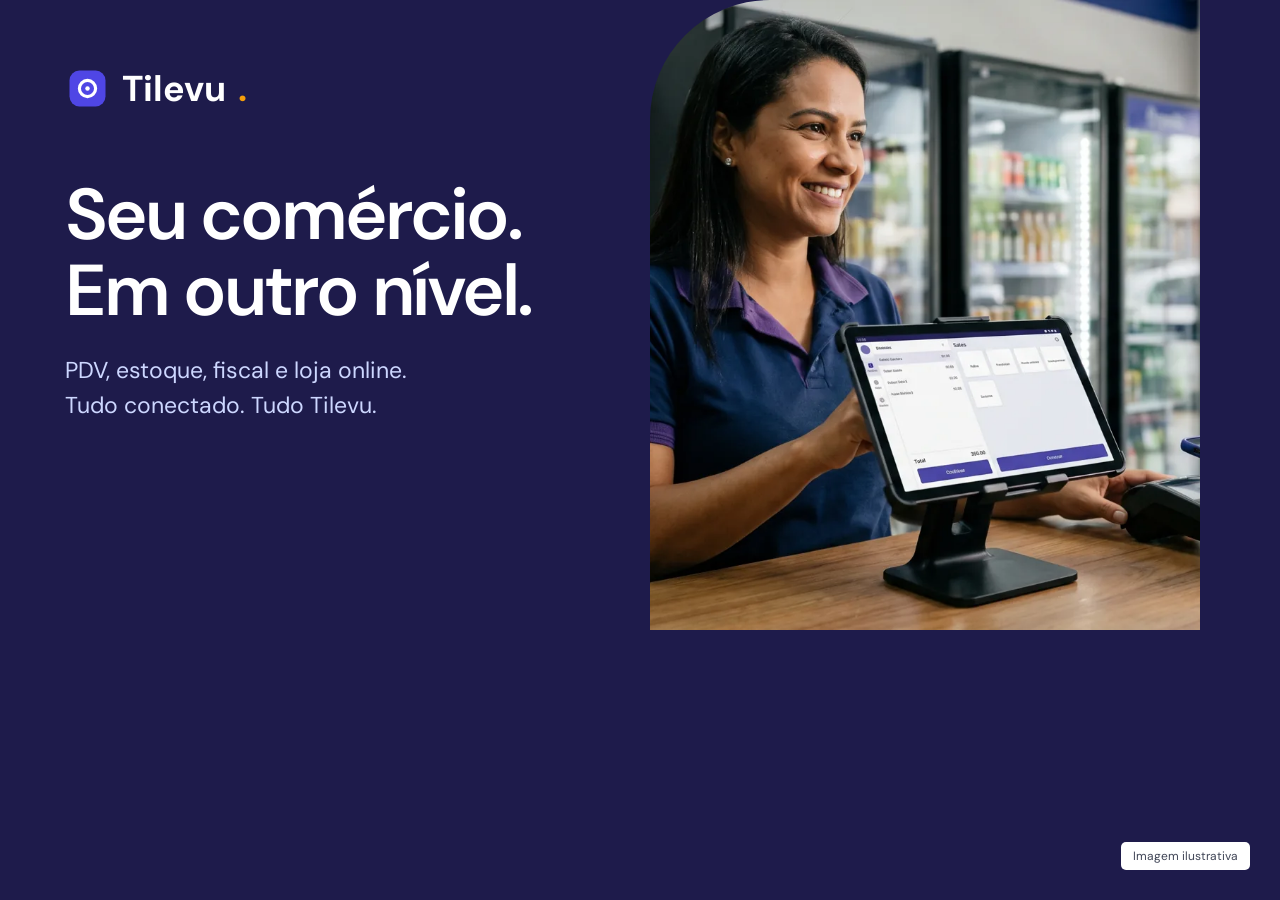
==== scripts/og-card.html @ 952c75d8 "Cria candidato da landing Tilevu com capturas reais e SEO" ====
<!doctype html><html lang="pt-BR"><head><meta charset="utf-8"><meta name="robots" content="noindex"><title>Tilevu — cartão social</title><link rel="stylesheet" href="../assets/fonts/fonts.css"><style>*{box-sizing:border-box}body{margin:0;width:1200px;height:630px;background:#1e1b4b;color:white;font-family:'DM Sans',sans-serif;display:flex;overflow:hidden}.copy{width:650px;padding:65px;position:relative;z-index:2}.brand{display:flex;gap:12px;align-items:center;font-size:36px;font-weight:700}.brand img{width:45px;height:45px}h1{font-size:72px;line-height:1.05;letter-spacing:-3px;font-weight:600;margin:65px 0 25px}p{font-size:23px;color:#cdd7ff;line-height:1.5}.photo{width:550px;height:630px;object-fit:cover;object-position:28% center;border-radius:120px 0 0 0}.small{position:absolute;bottom:30px;right:30px;background:#fff;color:#414657;padding:6px 12px;border-radius:5px;font-size:12px}.line{color:#f59e0b}</style></head><body><div class="copy"><div class="brand"><img src="../assets/logo-padrao.svg" alt="Símbolo Tilevu">Tilevu<span class="line">.</span></div><h1>Seu comércio.<br>Em outro nível.</h1><p>PDV, estoque, fiscal e loja online.<br>Tudo conectado. Tudo Tilevu.</p></div><img class="photo" src="../assets/images/ia-hero-balcao-1600.webp" alt="Imagem ilustrativa de comércio"><span class="small">Imagem ilustrativa</span></body></html>
---- assets/fonts/fonts.css ----
@font-face {
  font-family: 'DM Mono';
  font-style: normal;
  font-weight: 400;
  font-display: swap;
  src: url(font-1.ttf) format('truetype');
}
@font-face {
  font-family: 'DM Sans';
  font-style: normal;
  font-weight: 400;
  font-display: swap;
  src: url(font-2.ttf) format('truetype');
}
@font-face {
  font-family: 'DM Sans';
  font-style: normal;
  font-weight: 500;
  font-display: swap;
  src: url(font-3.ttf) format('truetype');
}
@font-face {
  font-family: 'DM Sans';
  font-style: normal;
  font-weight: 600;
  font-display: swap;
  src: url(font-4.ttf) format('truetype');
}
@font-face {
  font-family: 'DM Sans';
  font-style: normal;
  font-weight: 700;
  font-display: swap;
  src: url(font-5.ttf) format('truetype');
}
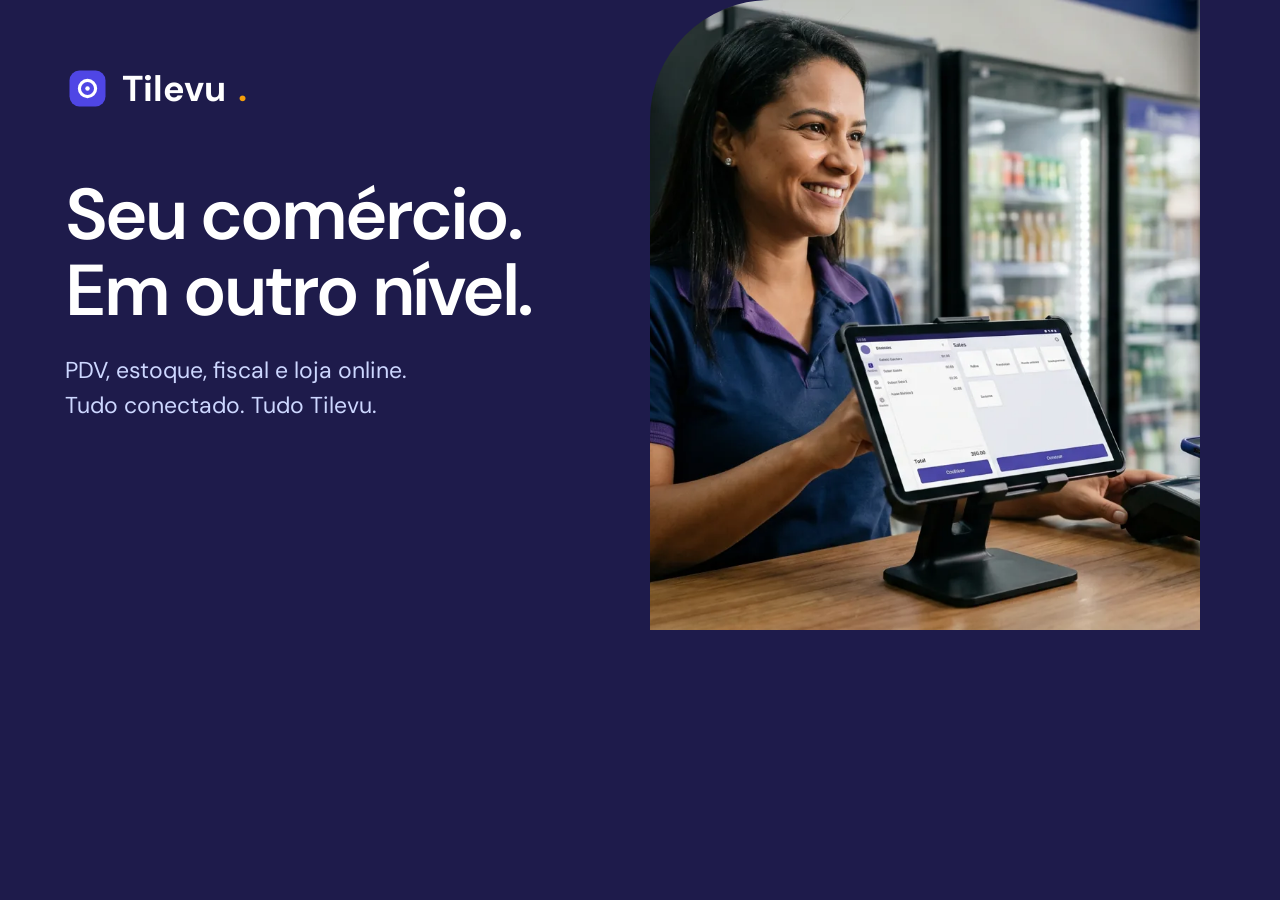
==== commit 23bbeb00: "Ajusta landing Tilevu conforme revisao 1 do CEO" ====
--- a/scripts/og-card.html
+++ b/scripts/og-card.html
@@ -1 +1 @@
-<!doctype html><html lang="pt-BR"><head><meta charset="utf-8"><meta name="robots" content="noindex"><title>Tilevu — cartão social</title><link rel="stylesheet" href="../assets/fonts/fonts.css"><style>*{box-sizing:border-box}body{margin:0;width:1200px;height:630px;background:#1e1b4b;color:white;font-family:'DM Sans',sans-serif;display:flex;overflow:hidden}.copy{width:650px;padding:65px;position:relative;z-index:2}.brand{display:flex;gap:12px;align-items:center;font-size:36px;font-weight:700}.brand img{width:45px;height:45px}h1{font-size:72px;line-height:1.05;letter-spacing:-3px;font-weight:600;margin:65px 0 25px}p{font-size:23px;color:#cdd7ff;line-height:1.5}.photo{width:550px;height:630px;object-fit:cover;object-position:28% center;border-radius:120px 0 0 0}.small{position:absolute;bottom:30px;right:30px;background:#fff;color:#414657;padding:6px 12px;border-radius:5px;font-size:12px}.line{color:#f59e0b}</style></head><body><div class="copy"><div class="brand"><img src="../assets/logo-padrao.svg" alt="Símbolo Tilevu">Tilevu<span class="line">.</span></div><h1>Seu comércio.<br>Em outro nível.</h1><p>PDV, estoque, fiscal e loja online.<br>Tudo conectado. Tudo Tilevu.</p></div><img class="photo" src="../assets/images/ia-hero-balcao-1600.webp" alt="Imagem ilustrativa de comércio"><span class="small">Imagem ilustrativa</span></body></html>+<!doctype html><html lang="pt-BR"><head><meta charset="utf-8"><meta name="robots" content="noindex"><title>Tilevu — cartão social</title><link rel="stylesheet" href="../assets/fonts/fonts.css"><style>*{box-sizing:border-box}body{margin:0;width:1200px;height:630px;background:#1e1b4b;color:white;font-family:'DM Sans',sans-serif;display:flex;overflow:hidden}.copy{width:650px;padding:65px;position:relative;z-index:2}.brand{display:flex;gap:12px;align-items:center;font-size:36px;font-weight:700}.brand img{width:45px;height:45px}h1{font-size:72px;line-height:1.05;letter-spacing:-3px;font-weight:600;margin:65px 0 25px}p{font-size:23px;color:#cdd7ff;line-height:1.5}.photo{width:550px;height:630px;object-fit:cover;object-position:28% center;border-radius:120px 0 0 0}.small{position:absolute;bottom:30px;right:30px;background:#fff;color:#414657;padding:6px 12px;border-radius:5px;font-size:12px}.line{color:#f59e0b}</style></head><body><div class="copy"><div class="brand"><img src="../assets/logo-padrao.svg" alt="Símbolo Tilevu">Tilevu<span class="line">.</span></div><h1>Seu comércio.<br>Em outro nível.</h1><p>PDV, estoque, fiscal e loja online.<br>Tudo conectado. Tudo Tilevu.</p></div><img class="photo" src="../assets/images/ia-hero-balcao-1600.webp" alt="Imagem ilustrativa de comércio"></body></html>
